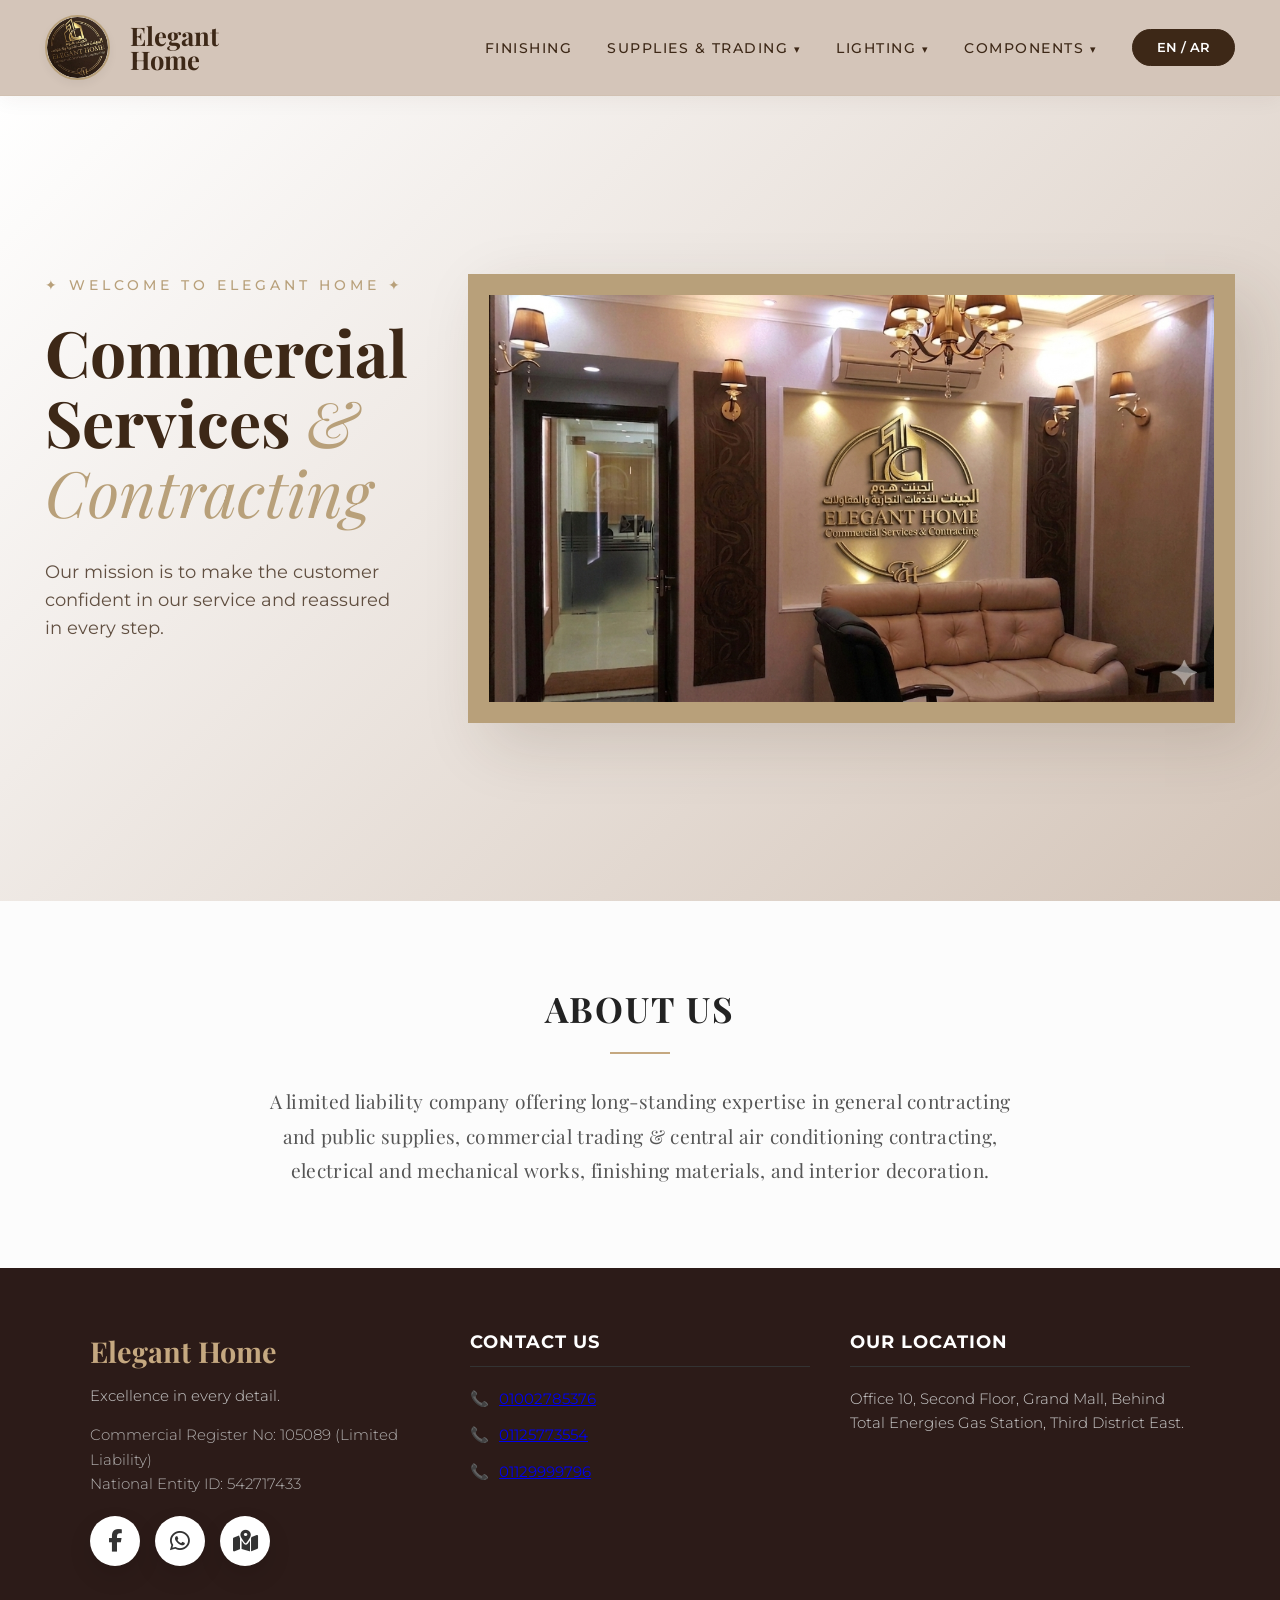
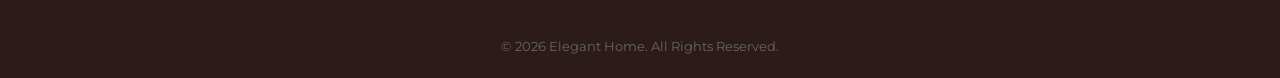
==== index.html @ 2ca96b7e "first commit" ====
<!DOCTYPE html>
<html lang="en" dir="ltr">

<head>
    <meta charset="UTF-8">
    <meta name="viewport" content="width=device-width, initial-scale=1.0">
    <title>Elegant Home | Commercial Services & Contracting</title>
    <link
        href="https://fonts.googleapis.com/css2?family=Playfair+Display:ital,wght@0,400;0,700;1,400&family=Montserrat:wght@300;400;500;600&display=swap"
        rel="stylesheet">
    <link rel="stylesheet" href="style.css">
    <link rel="stylesheet" href="https://cdnjs.cloudflare.com/ajax/libs/font-awesome/6.4.0/css/all.min.css">
</head>

<body class="lang-en">

    <header>
        <nav class="container nav-container">
            <div class="brand">
                <img src="logo.png" alt="Logo" class="nav-logo">
                <div class="brand-text">
                    <h2 id="brand-name">Elegant</h2>
                    <h2 id="brand-sub">Home</h2>
                </div>
            </div>

            <button class="menu-toggle" id="menuToggle" aria-label="Toggle navigationMenu">
                <i class="fa-solid fa-bars"></i>
            </button>

            <ul class="nav-links" id="navLinks">
                <li><a href="finishing.html" id="nav-finishing" class="nav-item">FINISHING</a></li>

                <li class="dropdown">
                    <a href="supplies&trading.html" id="nav-supplies" class="nav-item">SUPPLIES & TRADING
                        <small>▾</small></a>
                    <div class="dropdown-content">
                        <a href="supplies&trading.html#sanshe" id="sub-san">Sanshe Sharm</a>
                        <a href="supplies&trading.html#osa" id="sub-osa">Osa</a>
                        <a href="supplies&trading.html#sharm" id="sub-sha">Sharm Electrical</a>
                        <a href="supplies&trading.html#venus" id="sub-ven">Venus</a>
                    </div>
                </li>

                <li class="dropdown">
                    <a href="lighting.html" id="nav-lighting" class="nav-item">LIGHTING <small>▾</small></a>
                    <div class="dropdown-content">
                        <a href="lighting.html#LED" id="sub-led">LED Lighting</a>
                        <a href="lighting.html#Indor" id="sub-indor">Indor Lighting</a>
                        <a href="lighting.html#Outdor" id="sub-outdor">Outdor Lighting</a>
                    </div>
                </li>

                <li class="dropdown">
                    <a href="components.html" id="nav-components" class="nav-item">COMPONENTS <small>▾</small></a>
                    <div class="dropdown-content">
                        <a href="components.html#Electrical" id="sub-elec">Electrical</a>
                        <a href="components.html#Exhaust Fans" id="sub-fans">Exhaust Fans</a>
                    </div>
                </li>

                <li><button class="lang-switch" id="langBtn">EN / AR</button></li>
            </ul>
        </nav>
    </header>

    <main class="hero">
        <div class="container hero-grid">
            <div class="hero-text">
                <h4 id="welcome-text">✦ WELCOME TO ELEGANT HOME ✦</h4>
                <h1 id="main-title">Commercial Services <i>& Contracting</i></h1>
                <p id="description">
                    Our mission is to make the customer
                    confident in our service and reassured
                    in every step.
                </p>
            </div>

            <div class="hero-image-area">
                <div class="image-frame">
                    <img src="office_interior.jpg" alt="Office Interior" class="fit-image">
                </div>
            </div>
        </div>
    </main>

    <section class="about-section">
        <div class="container about-container">
            <div class="about-header">
                <h2 id="about-title" data-en="ABOUT US" data-ar="من نحن">ABOUT US</h2>
                <div class="title-divider"></div>
            </div>
            <div class="about-content">
                <p id="about-text"
                    data-en="A limited liability company offering long-standing expertise in general contracting and public supplies, commercial trading & central air conditioning contracting, electrical and mechanical works, finishing materials, and interior decoration."
                    data-ar="شركة ذات مسؤولية محدودة تقدم لكم خبراتها الطويلة في المجالات التالية: المقاولات العامة والتوريدات العمومية، تجارة ومقاولات أعمال التكيف المركزي، والأعمال الكهربائية والمكانيكية، ومواد التشطيبات، وأعمال الديكور الداخلية.">
                    A limited liability company offering long-standing expertise in general contracting and public
                    supplies, commercial trading & central air conditioning contracting, electrical and mechanical
                    works, finishing materials, and interior decoration.
                </p>
            </div>
        </div>
    </section>

    <footer>
        <div class="container footer-container">

            <div class="footer-col footer-brand-info">
                <h3>Elegant Home</h3>
                <p id="footer-tagline" data-en="Excellence in every detail." data-ar="التميز في كل تفصيل.">Excellence in
                    every detail.</p>

                <div class="commercial-info"
                    style="margin-top: 15px; font-size: 0.9rem; line-height: 1.6; color: var(--off-white, #F9F7F2); opacity: 0.85;">
                    <p id="footer-commercial-reg" data-en="Commercial Register No: 105089 (Limited Liability)"
                        data-ar="مستخرج سجل تجاري رقم : ١٠٥٠٨٩ (ذات مسئولية محدودة)">
                        Commercial Register No: 105089 (Limited Liability)
                    </p>
                    <p id="footer-national-id" data-en="National Entity ID: 542717433"
                        data-ar="الرقم القومي للمنشآة:  ٥٤٢٧١٧٤٣٣">
                        National Entity ID: 542717433
                    </p>
                </div>

                <ul class="video-social-menu">
                    <li class="video-social-item" style="--clr:#1877F2;">
                        <a href="https://www.facebook.com/share/17Yy87tutK/" target="_blank">
                            <i class="fa-brands fa-facebook-f video-icon"></i>
                            <span class="video-title" data-en="Facebook" data-ar="فيسبوك">Facebook</span>
                        </a>
                    </li>
                    <li class="video-social-item" style="--clr:#25D366;">
                        <a href="https://wa.me/201143925505" target="_blank">
                            <i class="fa-brands fa-whatsapp video-icon"></i>
                            <span class="video-title" data-en="WhatsApp" data-ar="واتساب">WhatsApp</span>
                        </a>
                    </li>
                    <li class="video-social-item" style="--clr:#4285F4;">
                        <a href="https://maps.app.goo.gl/imaVHF8WGBqpA6VdA?g_st=iw" target="_blank">
                            <i class="fa-solid fa-map-location-dot video-icon"></i>
                            <span class="video-title" data-en="Google Maps" data-ar="خرائط جوجل">Google Maps</span>
                        </a>
                    </li>
                </ul>
            </div>

            <div class="footer-col">
                <h4 id="footer-contact-title" data-en="Contact Us" data-ar="اتصل بنا">Contact Us</h4>
                <ul class="contact-list">
                    <li>
                        <span class="icon">📞</span>
                        <a href="tel:01002785376" class="phone-link"><span class="phone-num">01002785376</span></a>
                    </li>
                    <li>
                        <span class="icon">📞</span>
                        <a href="tel:01125773554" class="phone-link"><span class="phone-num">01125773554</span></a>
                    </li>
                    <li>
                        <span class="icon">📞</span>
                        <a href="tel:01129999796" class="phone-link"><span class="phone-num">01129999796</span></a>
                    </li>
                </ul>
            </div>

            <div class="footer-col">
                <h4 id="footer-location-title" data-en="Our Location" data-ar="موقعنا">Our Location</h4>
                <p id="footer-address"
                    data-en="Office 10, Second Floor, Grand Mall, Behind Total Energies Gas Station, Third District East."
                    data-ar="العنوان: مكتب ١٠ الدور الثاني، جراند مول خلف بنزينه توتال الحي الثالث شرق.">
                    Office 10, Second Floor, Grand Mall, Behind Total Energies Gas Station, Third District East.
                </p>
            </div>

        </div>

        <div class="footer-bottom">
            <p>© 2026 Elegant Home. All Rights Reserved.</p>
        </div>
    </footer>
    <button id="scrollToTopBtn" aria-label="Scroll to top" title="Go to top">✦</button>

    <style>
        /* Ensures the brand setup remains pinned horizontally to the left regardless of RTL context states */
        body.rtl .nav-container {
            flex-direction: row !important;
        }

        body.rtl .brand {
            flex-direction: row !important;
            margin-right: auto;
        }

        body.rtl .nav-links {
            flex-direction: row-reverse !important;
        }

        /* Matches footer background to the luxury portfolio theme palette variables */
        footer {
            background-color: var(--dark-brown, #2C1B18) !important;
            color: var(--off-white, #F9F7F2);
        }

        /* Ensures perfect symmetrical centering inside About section across English and Arabic layout modes */
        .about-container,
        .about-header,
        .about-content {
            text-align: center !important;
        }

        /* Displays premium layout typography for clear clarity in description text */
        #about-text {
            font-family: 'Playfair Display', serif !important;
            font-size: 1.2rem;
            line-height: 1.8;
            letter-spacing: 0.3px;
            max-width: 850px;
            margin: 0 auto;
        }

        /* Formats layout direction formatting when Arabic switch context goes active */
        body.rtl #about-text {
            font-size: 1.35rem;
            line-height: 1.9;
        }

        /* Scroll to Top Button Styling */
        #scrollToTopBtn {
            position: fixed;
            bottom: 30px;
            right: 30px;
            z-index: 999;
            width: 50px;
            height: 50px;
            background-color: var(--dark-brown, #2C1B18);
            color: var(--gold, #C5A059);
            border: 2px solid var(--gold, #C5A059);
            border-radius: 50%;
            font-size: 1.5rem;
            cursor: pointer;
            display: flex;
            align-items: center;
            justify-content: center;
            box-shadow: 0 4px 15px rgba(0, 0, 0, 0.4);

            /* Animation States */
            opacity: 0;
            visibility: hidden;
            transform: translateY(20px);
            transition: opacity 0.4s ease, transform 0.4s ease, visibility 0.4s ease, background-color 0.3s ease, color 0.3s ease;
        }

        /* Show State triggered by JavaScript */
        #scrollToTopBtn.show {
            opacity: 1;
            visibility: visible;
            transform: translateY(0);
        }

        /* Elegant Hover Transition effect */
        #scrollToTopBtn:hover {
            background-color: var(--gold, #C5A059);
            color: var(--dark-brown, #2C1B18);
            box-shadow: 0 6px 20px rgba(197, 160, 89, 0.4);
        }

        /* Dynamic Adjustments for RTL/Arabic layout structure */
        body.rtl #scrollToTopBtn {
            right: auto;
            left: 30px;
        }

        /* Responsive Breakpoints: Tablet (iPad) & Mobile Devices */
        @media (max-width: 768px) {
            #scrollToTopBtn {
                bottom: 20px;
                right: 20px;
                width: 44px;
                height: 44px;
                font-size: 1.25rem;
            }

            body.rtl #scrollToTopBtn {
                right: auto;
                left: 20px;
            }
        }

        /* -------------------------------------------------------------
           تنسيقات تأثير أيقونات التواصل الاجتماعي الحركي (Hover / Active Effect)
           ------------------------------------------------------------- */
        .video-social-menu {
            display: flex;
            gap: 15px;
            padding: 0;
            margin: 20px 0 0 0;
            list-style: none;
            align-items: center;
        }

        .video-social-item {
            position: relative;
            list-style: none;
            width: 50px;
            height: 50px;
            background: #ffffff;
            border-radius: 60px;
            cursor: pointer;
            box-shadow: 0 10px 25px rgba(0, 0, 0, 0.1);
            transition: width 0.4s ease, background-color 0.4s ease;
            overflow: hidden;
            -webkit-tap-highlight-color: transparent;
        }

        /* Hover animation rule for desktops and Active rule for touch mobile pointers */
        .video-social-item:hover,
        .video-social-item.expanded {
            width: 160px;
            background-color: var(--clr);
        }

        .video-social-item a {
            display: flex;
            align-items: center;
            justify-content: flex-start;
            width: 100%;
            height: 100%;
            text-decoration: none;
            color: #333;
        }

        .video-social-item .video-icon {
            position: relative;
            display: flex;
            align-items: center;
            justify-content: center;
            min-width: 50px;
            height: 50px;
            font-size: 1.4rem;
            transition: color 0.4s ease, transform 0.4s ease;
        }

        .video-social-item:hover .video-icon,
        .video-social-item.expanded .video-icon {
            color: #fff;
            transform: rotate(360deg);
        }

        .video-social-item .video-title {
            position: relative;
            padding-left: 5px;
            font-family: 'Montserrat', sans-serif;
            font-weight: 500;
            font-size: 0.95rem;
            letter-spacing: 0.05em;
            transition: color 0.4s ease, opacity 0.4s ease, visibility 0.4s ease;
            opacity: 0;
            visibility: hidden;
            white-space: nowrap;
        }

        /* Adjust alignment metrics context when document direction switches to RTL */
        body.rtl .video-social-item .video-title {
            font-family: Arial, sans-serif;
            padding-left: 0;
            padding-right: 5px;
        }

        .video-social-item:hover .video-title,
        .video-social-item.expanded .video-title {
            color: #fff;
            opacity: 1;
            visibility: visible;
        }

        /* --- MOBILE LOGIC FOR NAVIGATION --- */
        .menu-toggle {
            display: none;
            background: none;
            border: none;
            color: var(--luxury-brown, #3D2817);
            font-size: 1.6rem;
            cursor: pointer;
        }

        @media (max-width: 991px) {
            .menu-toggle {
                display: block;
            }

            .nav-links {
                display: none;
                flex-direction: column;
                position: absolute;
                top: 100%;
                left: 0;
                width: 100%;
                background: #D4C5B9;
                padding: 20px;
                gap: 20px;
                box-shadow: 0 10px 20px rgba(0, 0, 0, 0.1);
                border-top: 1px solid rgba(184, 160, 122, 0.2);
            }

            .nav-links.active {
                display: flex;
            }

            .dropdown-content {
                position: relative;
                top: 0;
                box-shadow: none;
                background: rgba(255, 255, 255, 0.4);
                width: 100%;
                margin-top: 10px;
            }

            .dropdown:hover .dropdown-content {
                display: block;
            }

            /* Keep structural layouts optimized when dropdown responsive menus match mobile displays in RTL rules */
            body.rtl .nav-links {
                flex-direction: column !important;
            }
        }
    </style>

    <script>
        document.addEventListener("DOMContentLoaded", function () {
            const scrollBtn = document.getElementById("scrollToTopBtn");
            const menuToggle = document.getElementById("menuToggle");
            const navLinks = document.getElementById("navLinks");
            const socialItems = document.querySelectorAll(".video-social-item");

            // Mobile menu toggle click handling
            menuToggle.addEventListener("click", function () {
                navLinks.classList.toggle("active");
            });

            // Monitor window scroll coordinates to reveal or conceal button
            window.addEventListener("scroll", function () {
                if (window.pageYOffset > 300) {
                    scrollBtn.classList.add("show");
                } else {
                    scrollBtn.classList.remove("show");
                }
            });

            // Smooth linear animation scroll interaction
            scrollBtn.addEventListener("click", function () {
                window.scrollTo({
                    top: 0,
                    behavior: "smooth"
                });
            });

            // Touch interaction logic for mobile devices to cleanly trigger button expansions
            socialItems.forEach(item => {
                item.addEventListener("touchstart", function (e) {
                    // Check if it's already expanded
                    if (!this.classList.contains("expanded")) {
                        e.preventDefault(); // Stop immediate link redirect
                        // Collapse any other open items
                        socialItems.forEach(i => i.classList.remove("expanded"));
                        // Expand current item
                        this.classList.add("expanded");
                    }
                }, { passive: false });
            });

            // Collapse social handles instantly when user taps anywhere else on the interface
            document.addEventListener("touchstart", function (e) {
                if (!e.target.closest(".video-social-item")) {
                    socialItems.forEach(item => item.classList.remove("expanded"));
                }
            }, { passive: true });
        });
    </script>

    <script src="script.js"></script>
</body>

</html>
---- style.css ----
/* --- LUXURY DESIGN SYSTEM --- */
:root {
    /* Main Palette */
    --luxury-beige: #D4C5B9;
    --luxury-gold: #B8A07A;
    --luxury-brown: #3D2817;
    --soft-cream: #F5F2ED;
    --white: #FFFFFF;

    /* Functional Colors */
    --dark-espresso: #5c4b41;
    --bg-warm: #f5f2ed;

    /* Typography */
    --font-serif: 'Playfair Display', serif;
    --font-sans: 'Montserrat', sans-serif;

    /* Animations */
    --transition-smooth: all 0.4s cubic-bezier(0.25, 0.46, 0.45, 0.94);
}

/* --- RESET & BASE --- */
* {
    margin: 0;
    padding: 0;
    box-sizing: border-box;
}

body {
    background-color: var(--soft-cream);
    color: var(--luxury-brown);
    font-family: var(--font-sans);
    line-height: 1.6;
    overflow-x: hidden;
}

.container {
    max-width: 1250px;
    margin: 0 auto;
    padding: 0 30px;
}

/* --- LUXURY HEADER & NAVBAR --- */
header {
    background: #D4C5B9;
    padding: 15px 0;
    box-shadow: 0 4px 20px rgba(61, 40, 23, 0.05);
    position: sticky;
    top: 0;
    z-index: 1000;
    border-bottom: 1px solid rgba(184, 160, 122, 0.1);
}

.nav-container {
    display: flex;
    justify-content: space-between;
    align-items: center;
}

/* Brand & Logo Section */
.brand {
    display: flex;
    align-items: center;
    gap: 20px;
    text-decoration: none;
}

/* --- Circular Frame with No Space --- */
.nav-logo {
    width: 65px;
    height: 65px;
    border-radius: 50%;
    /* Makes the frame circular */
    border: 2.5px solid #B8A07A;
    /* The luxury gold border */
    padding: 0;
    /* REMOVED space between image and border */
    background-color: white;
    /* Background behind the image */
    object-fit: cover;
    /* Ensures the image fills the entire circle */
    display: block;
    box-shadow: 0 4px 10px rgba(0, 0, 0, 0.05);
    transition: transform 0.3s ease;
}

.nav-logo:hover {
    transform: scale(1.05);
}

.brand-text h2 {
    font-family: var(--font-serif);
    color: var(--luxury-brown);
    font-size: 1.6rem;
    line-height: 0.9;
}

.brand-text h2 i {
    font-weight: 400;
    color: var(--luxury-gold);
}

/* Navigation Links */
.nav-links {
    display: flex;
    list-style: none;
    gap: 35px;
    align-items: center;
}

.nav-item {
    text-decoration: none;
    color: var(--luxury-brown);
    font-size: 0.85rem;
    font-weight: 500;
    letter-spacing: 1.5px;
    position: relative;
    transition: var(--transition-smooth);
    padding: 5px 0;
}

/* Smooth Underline Animation */
.nav-item::after {
    content: '';
    position: absolute;
    width: 0;
    height: 1.5px;
    bottom: 0;
    left: 0;
    background-color: var(--luxury-gold);
    transition: var(--transition-smooth);
}

.nav-item:hover::after,
.nav-item.active::after {
    width: 100%;
}

.nav-item:hover {
    color: var(--luxury-gold);
}

/* --- DROPDOWN MENU --- */
.dropdown {
    position: relative;
}

.dropdown-content {
    display: none;
    position: absolute;
    top: 100%;
    left: 0;
    background-color: var(--white);
    min-width: 200px;
    box-shadow: 0 10px 30px rgba(0, 0, 0, 0.1);
    border-top: 2px solid var(--luxury-gold);
    padding: 10px 0;
}

.dropdown:hover .dropdown-content {
    display: block;
    animation: fadeIn 0.3s ease;
}

.dropdown-content a {
    color: var(--luxury-brown);
    padding: 12px 20px;
    text-decoration: none;
    display: block;
    font-size: 0.8rem;
    transition: var(--transition-smooth);
}

.dropdown-content a:hover {
    background-color: var(--soft-cream);
    color: var(--luxury-gold);
    padding-left: 25px;
}

/* --- HERO SECTION --- */
.hero {
    background: linear-gradient(135deg, #ffffff 0%, var(--luxury-beige) 100%);
    min-height: calc(100vh - 95px);
    display: flex;
    align-items: center;
    padding: 60px 0;
}

.hero-grid {
    display: grid;
    grid-template-columns: 1fr 3.5fr;
    gap: 60px;
    align-items: stretch;
}

.hero-text h4 {
    color: var(--luxury-gold);
    letter-spacing: 4px;
    margin-bottom: 20px;
    font-weight: 500;
    font-size: 0.9rem;
    white-space: nowrap;
}

.hero-text h1 {
    font-family: var(--font-serif);
    font-size: 4rem;
    line-height: 1.1;
    margin-bottom: 30px;
    color: var(--luxury-brown);
}

.hero-text h1 i {
    font-weight: 400;
    color: var(--luxury-gold);
}

.hero-text p {
    font-size: 1.1rem;
    color: var(--luxury-brown);
    max-width: 500px;
    margin-bottom: 40px;
    opacity: 0.8;
}

/* --- LUXURY IMAGE FRAME --- */
.hero-image-area {
    display: flex;
    justify-content: flex-end;
}

.image-frame {
    background: var(--luxury-gold);
    padding: 20px;
    box-shadow: 20px 20px 60px rgba(61, 40, 23, 0.15);
    border: 1px solid rgba(184, 160, 122, 0.2);
    transition: var(--transition-smooth);
    max-width: 100%;
    height: 100%;
    box-sizing: border-box;
}



.fit-image {
    width: 100%;
    height: 100%;
    display: block;
    object-fit: cover;
}

/* --- LANGUAGE SWITCH BUTTON --- */
.lang-switch {
    background: var(--luxury-brown);
    color: var(--white);
    border: 1px solid var(--luxury-brown);
    padding: 10px 24px;
    font-family: var(--font-sans);
    font-weight: 600;
    font-size: 0.8rem;
    border-radius: 50px;
    cursor: pointer;
    transition: var(--transition-smooth);
}

.lang-switch:hover {
    background: transparent;
    color: var(--luxury-brown);
}

/* --- About Section Styles --- */
.about-section {
    padding: 80px 0;
    background-color: #fcfcfc;
    /* Elegant light-tint canvas */
    text-align: center;
}

.about-container {
    max-width: 800px;
    margin: 0 auto;
    padding: 0 20px;
}

.about-header h2 {
    font-family: 'Playfair Display', serif;
    font-size: 2.2rem;
    letter-spacing: 2px;
    color: #222;
    margin-bottom: 15px;
}

.title-divider {
    width: 60px;
    height: 2px;
    background-color: #c5a880;
    /* Chic gold/bronze accent color */
    margin: 0 auto 30px auto;
}

.about-content p {
    font-family: 'Montserrat', sans-serif;
    font-size: 1.1rem;
    line-height: 1.8;
    color: #555;
    font-weight: 300;
}

/* --- Footer Styles --- */
footer {
    background-color: #111;
    /* Dark elegant theme */
    color: #fff;
    padding: 60px 0 20px 0;
    font-family: 'Montserrat', sans-serif;
}

.footer-container {
    display: flex;
    flex-wrap: wrap;
    justify-content: space-between;
    gap: 40px;
    max-width: 1140px;
    margin: 0 auto;
    padding: 0 20px;
}

.footer-col {
    flex: 1;
    min-width: 250px;
}

.footer-col h3 {
    font-family: 'Playfair Display', serif;
    font-size: 1.8rem;
    margin-bottom: 10px;
    color: #c5a880;
}

.footer-col h4 {
    font-size: 1.1rem;
    text-transform: uppercase;
    letter-spacing: 1px;
    margin-bottom: 20px;
    border-bottom: 1px solid #333;
    padding-bottom: 10px;
    color: #fff;
}

.footer-col p {
    font-size: 0.95rem;
    line-height: 1.6;
    color: #ccc;
    font-weight: 300;
}

.contact-list {
    list-style: none;
    padding: 0;
    margin: 0;
}

.contact-list li {
    margin-bottom: 12px;
    font-size: 0.95rem;
    color: #ccc;
    display: flex;
    align-items: center;
}

.contact-list .icon {
    margin-right: 10px;
    color: #c5a880;
}

.whatsapp-link {
    color: #25D366;
    /* Elegant WhatsApp brand green */
    text-decoration: none;
    font-weight: 500;
}

.whatsapp-link:hover {
    text-decoration: underline;
}

.social-links a {
    display: inline-block;
    margin-top: 15px;
    color: #fff;
    background: #222;
    padding: 8px 16px;
    border-radius: 4px;
    text-decoration: none;
    font-size: 0.9rem;
    transition: background 0.3s;
    border: 1px solid #333;
}

.social-links a:hover {
    background: #c5a880;
    color: #111;
}

.map-link-btn {
    display: inline-block;
    margin-top: 15px;
    color: #c5a880;
    text-decoration: none;
    font-size: 0.9rem;
    border: 1px solid #c5a880;
    padding: 8px 16px;
    transition: all 0.3s ease;
}

.map-link-btn:hover {
    background-color: #c5a880;
    color: #111;
}

.footer-bottom {
    text-align: center;
    margin-top: 50px;
    padding-top: 20px;
    border-top: 1px solid #222;
    font-size: 0.8rem;
    color: #666;
}

/* --- Support for Arabic Text Direction Changes --- */
.lang-ar .about-section,
.lang-ar footer {
    text-align: right;
}

.lang-ar .title-divider {
    margin: 0 auto 30px auto;
    /* Keeps divider centered even in Arabic */
}

.lang-ar .contact-list .icon {
    margin-right: 0;
    margin-left: 10px;
}

.lang-ar .footer-container {
    flex-direction: row-reverse;
}

/* --- KEYFRAME ANIMATIONS --- */
@keyframes fadeIn {
    from {
        opacity: 0;
        transform: translateY(10px);
    }

    to {
        opacity: 1;
        transform: translateY(0);
    }
}

.fade-in-up {
    animation: fadeInUp 1s ease forwards;
    opacity: 0;
}

@keyframes fadeInUp {
    from {
        opacity: 0;
        transform: translateY(30px);
    }

    to {
        opacity: 1;
        transform: translateY(0);
    }
}

/* --- RTL SUPPORT --- */


[dir="rtl"] .hero-grid {
    direction: rtl !important;
    text-align: center !important;
}

[dir="rtl"] #welcome-text {
    font-size: 1.5rem;
    font-weight: 700;
    margin-bottom: 30px;
    letter-spacing: 0;
}

/* ==========================================================================
   NEW RESPONSIVE MEDIA QUERIES FOR MOBILE PHONE RETENTION (BELOW 991px)
   ================================================================base_url_config ========== */
@media (max-width: 991px) {
    .container {
        padding: 0 20px;
    }

    /* Hero adjustments */
    .hero {
        padding: 40px 0;
        min-height: auto;
    }

    .hero-grid {
        grid-template-columns: 1fr;
        /* Drop side-by-side display */
        gap: 40px;
        text-align: center;
    }

    .hero-text h1 {
        font-size: 2.6rem;
        /* Scale down oversized text safely */
    }

    .hero-text h4 {
        white-space: normal;
    }

    .hero-text p {
        margin: 0 auto 30px auto;
    }

    .hero-image-area {
        justify-content: center;
    }

    .image-frame {
        max-width: 100%;
        height: auto;
    }

    /* Footer adjustments */
    .footer-container {
        flex-direction: column;
        gap: 30px;
        text-align: center;
    }

    .contact-list li {
        justify-content: center;
    }

    .video-social-menu {
        justify-content: center;
    }

    /* Alignment adjustments for alternative languages on mobile */
    .lang-ar .contact-list li {
        justify-content: center;
    }

    [dir="rtl"] .hero-grid {
        direction: ltr;
        /* Keeps stacking order natural on mobile grids */
    }
}

@media (max-width: 480px) {
    .hero-text h1 {
        font-size: 2.1rem;
    }

    .brand-text h2 {
        font-size: 1.3rem;
    }
    
    .hero-text h4 {
     white-space: nowrap;
    /* Forces the element to render strictly in one line */
    font-size: 0.8rem;

    }

    .nav-logo {
        width: 50px;
        height: 50px;
    }
}
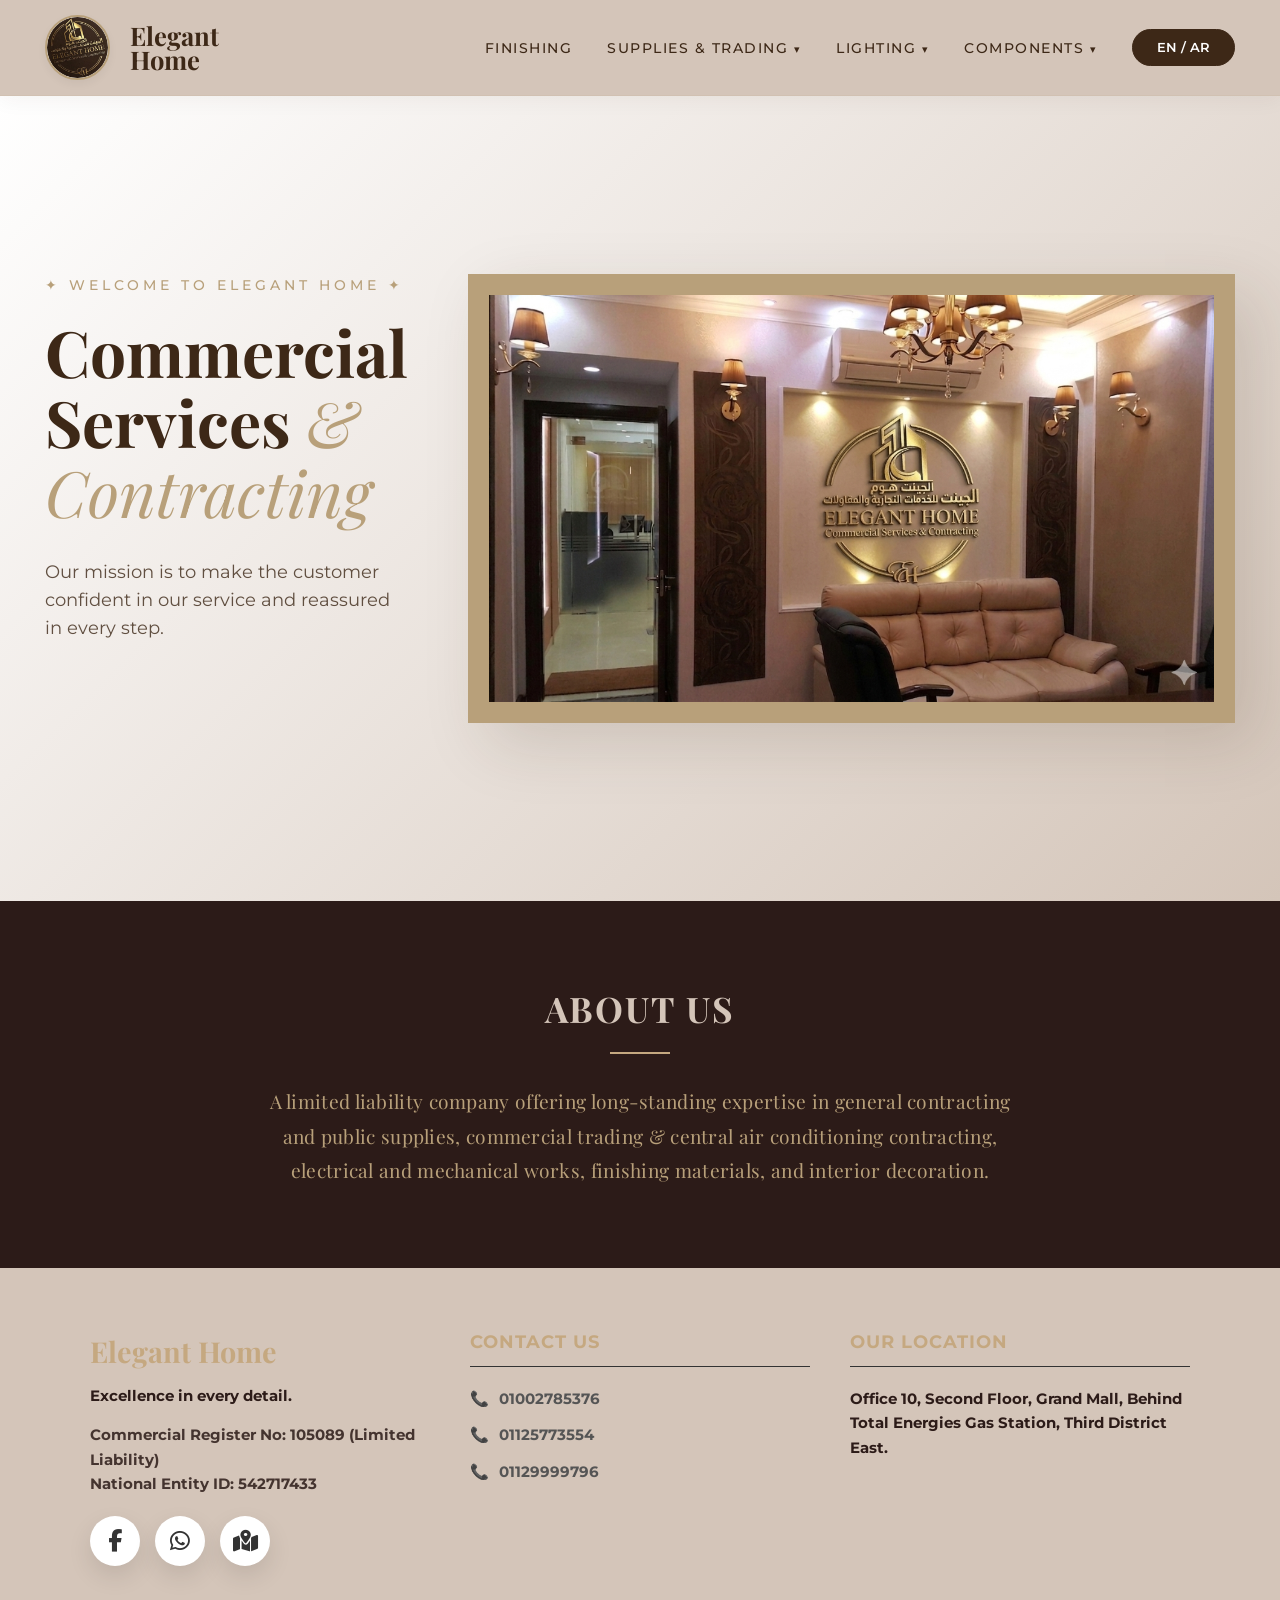
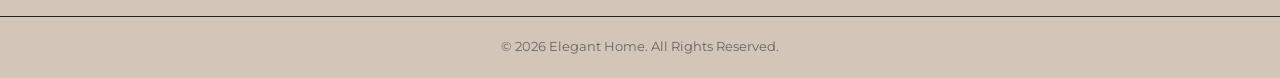
==== commit 97cfb572: "color change" ====
--- a/index.html
+++ b/index.html
@@ -196,7 +196,7 @@
 
         /* Matches footer background to the luxury portfolio theme palette variables */
         footer {
-            background-color: var(--dark-brown, #2C1B18) !important;
+            background-color: #D4C5B9 !important;
             color: var(--off-white, #F9F7F2);
         }
 
@@ -215,6 +215,7 @@
             letter-spacing: 0.3px;
             max-width: 850px;
             margin: 0 auto;
+            color: #B8A07A;
         }
 
         /* Formats layout direction formatting when Arabic switch context goes active */
--- a/style.css
+++ b/style.css
@@ -271,7 +271,7 @@
 /* --- About Section Styles --- */
 .about-section {
     padding: 80px 0;
-    background-color: #fcfcfc;
+    background-color: var(--dark-brown, #2C1B18);
     /* Elegant light-tint canvas */
     text-align: center;
 }
@@ -286,7 +286,7 @@
     font-family: 'Playfair Display', serif;
     font-size: 2.2rem;
     letter-spacing: 2px;
-    color: #222;
+    color: #D4C5B9;
     margin-bottom: 15px;
 }
 
@@ -308,9 +308,6 @@
 
 /* --- Footer Styles --- */
 footer {
-    background-color: #111;
-    /* Dark elegant theme */
-    color: #fff;
     padding: 60px 0 20px 0;
     font-family: 'Montserrat', sans-serif;
 }
@@ -337,6 +334,7 @@
     color: #c5a880;
 }
 
+/* color: #D4C5B9; */
 .footer-col h4 {
     font-size: 1.1rem;
     text-transform: uppercase;
@@ -344,14 +342,14 @@
     margin-bottom: 20px;
     border-bottom: 1px solid #333;
     padding-bottom: 10px;
-    color: #fff;
+    color:#c5a880;
 }
 
 .footer-col p {
     font-size: 0.95rem;
     line-height: 1.6;
-    color: #ccc;
-    font-weight: 300;
+    color: var(--dark-brown, #2C1B18);
+    font-weight: bold;
 }
 
 .contact-list {
@@ -368,6 +366,14 @@
     align-items: center;
 }
 
+.phone-num{
+    color: #555;
+    font-weight: bold;
+}
+
+.phone-link{
+    text-decoration: none;
+}
 .contact-list .icon {
     margin-right: 10px;
     color: #c5a880;
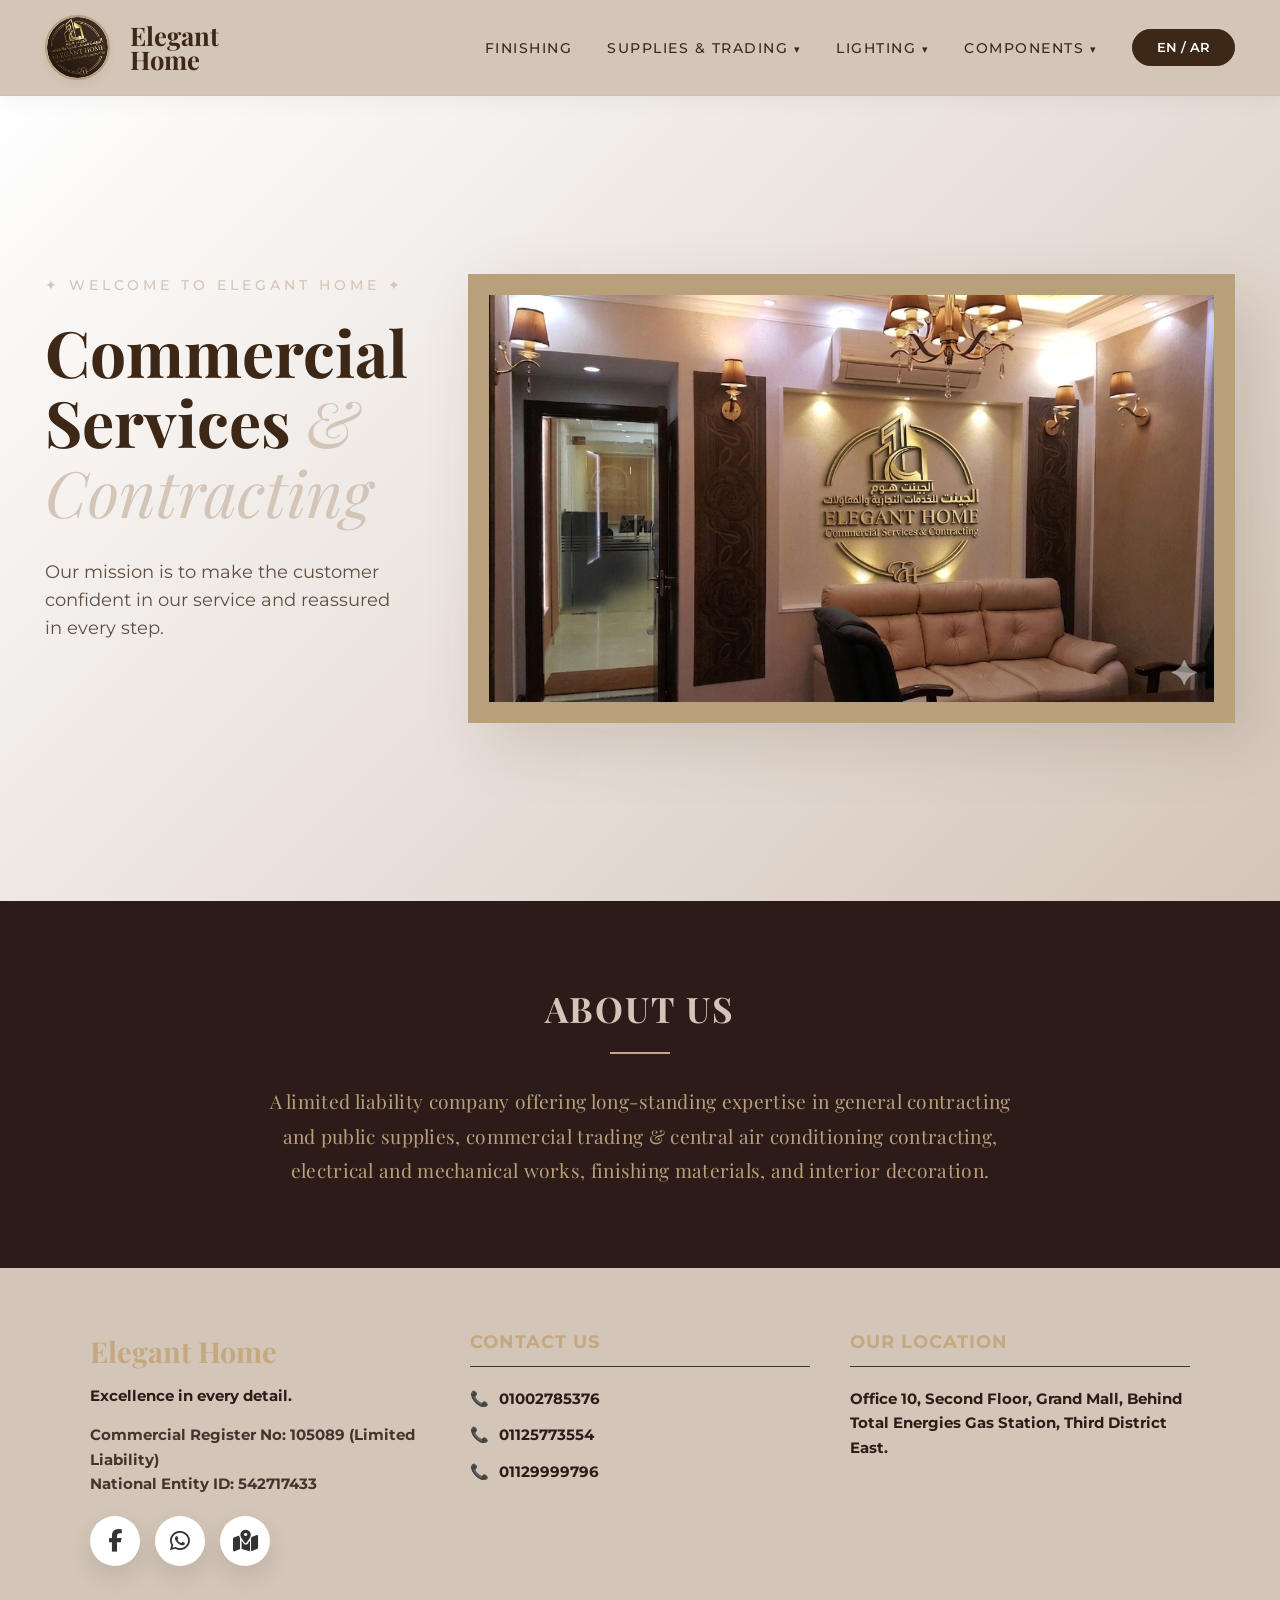
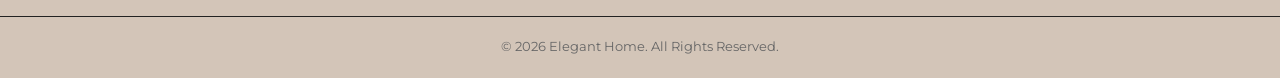
==== commit b95ac2a6: "color update" ====
--- a/index.html
+++ b/index.html
@@ -196,7 +196,7 @@
 
         /* Matches footer background to the luxury portfolio theme palette variables */
         footer {
-            background-color: #D4C5B9 !important;
+            background-color: #d3c5b8 !important;
             color: var(--off-white, #F9F7F2);
         }
 
@@ -384,6 +384,7 @@
         }
 
         @media (max-width: 991px) {
+             
             .menu-toggle {
                 display: block;
             }
@@ -395,7 +396,7 @@
                 top: 100%;
                 left: 0;
                 width: 100%;
-                background: #D4C5B9;
+                background: var(--luxury-beige);
                 padding: 20px;
                 gap: 20px;
                 box-shadow: 0 10px 20px rgba(0, 0, 0, 0.1);
@@ -432,7 +433,7 @@
             const menuToggle = document.getElementById("menuToggle");
             const navLinks = document.getElementById("navLinks");
             const socialItems = document.querySelectorAll(".video-social-item");
-
+            
             // Mobile menu toggle click handling
             menuToggle.addEventListener("click", function () {
                 navLinks.classList.toggle("active");
@@ -475,7 +476,9 @@
                     socialItems.forEach(item => item.classList.remove("expanded"));
                 }
             }, { passive: true });
+            
         });
+        
     </script>
 
     <script src="script.js"></script>
--- a/style.css
+++ b/style.css
@@ -6,6 +6,7 @@
     --luxury-brown: #3D2817;
     --soft-cream: #F5F2ED;
     --white: #FFFFFF;
+    --node:#d3c5b8;
 
     /* Functional Colors */
     --dark-espresso: #5c4b41;
@@ -41,8 +42,8 @@
 }
 
 /* --- LUXURY HEADER & NAVBAR --- */
-header {
-    background: #D4C5B9;
+header { 
+    background: #d3c5b8; 
     padding: 15px 0;
     box-shadow: 0 4px 20px rgba(61, 40, 23, 0.05);
     position: sticky;
@@ -194,7 +195,7 @@
 }
 
 .hero-text h4 {
-    color: var(--luxury-gold);
+    color: var(--node);
     letter-spacing: 4px;
     margin-bottom: 20px;
     font-weight: 500;
@@ -212,7 +213,7 @@
 
 .hero-text h1 i {
     font-weight: 400;
-    color: var(--luxury-gold);
+    color: var(--node);
 }
 
 .hero-text p {
@@ -286,7 +287,7 @@
     font-family: 'Playfair Display', serif;
     font-size: 2.2rem;
     letter-spacing: 2px;
-    color: #D4C5B9;
+    color: #d3c5b8;
     margin-bottom: 15px;
 }
 
@@ -302,7 +303,7 @@
     font-family: 'Montserrat', sans-serif;
     font-size: 1.1rem;
     line-height: 1.8;
-    color: #555;
+    color: #B8A07A;
     font-weight: 300;
 }
 
@@ -361,13 +362,12 @@
 .contact-list li {
     margin-bottom: 12px;
     font-size: 0.95rem;
-    color: #ccc;
     display: flex;
     align-items: center;
 }
 
 .phone-num{
-    color: #555;
+    color: #2C1B18;
     font-weight: bold;
 }
 
@@ -376,7 +376,6 @@
 }
 .contact-list .icon {
     margin-right: 10px;
-    color: #c5a880;
 }
 
 .whatsapp-link {
@@ -502,6 +501,7 @@
    NEW RESPONSIVE MEDIA QUERIES FOR MOBILE PHONE RETENTION (BELOW 991px)
    ================================================================base_url_config ========== */
 @media (max-width: 991px) {
+   
     .container {
         padding: 0 20px;
     }
@@ -575,12 +575,11 @@
     .brand-text h2 {
         font-size: 1.3rem;
     }
-    
+
     .hero-text h4 {
-     white-space: nowrap;
-    /* Forces the element to render strictly in one line */
-    font-size: 0.8rem;
-
+        white-space: nowrap;
+        /* Forces the element to render strictly in one line */
+        font-size: 0.8rem;
     }
 
     .nav-logo {
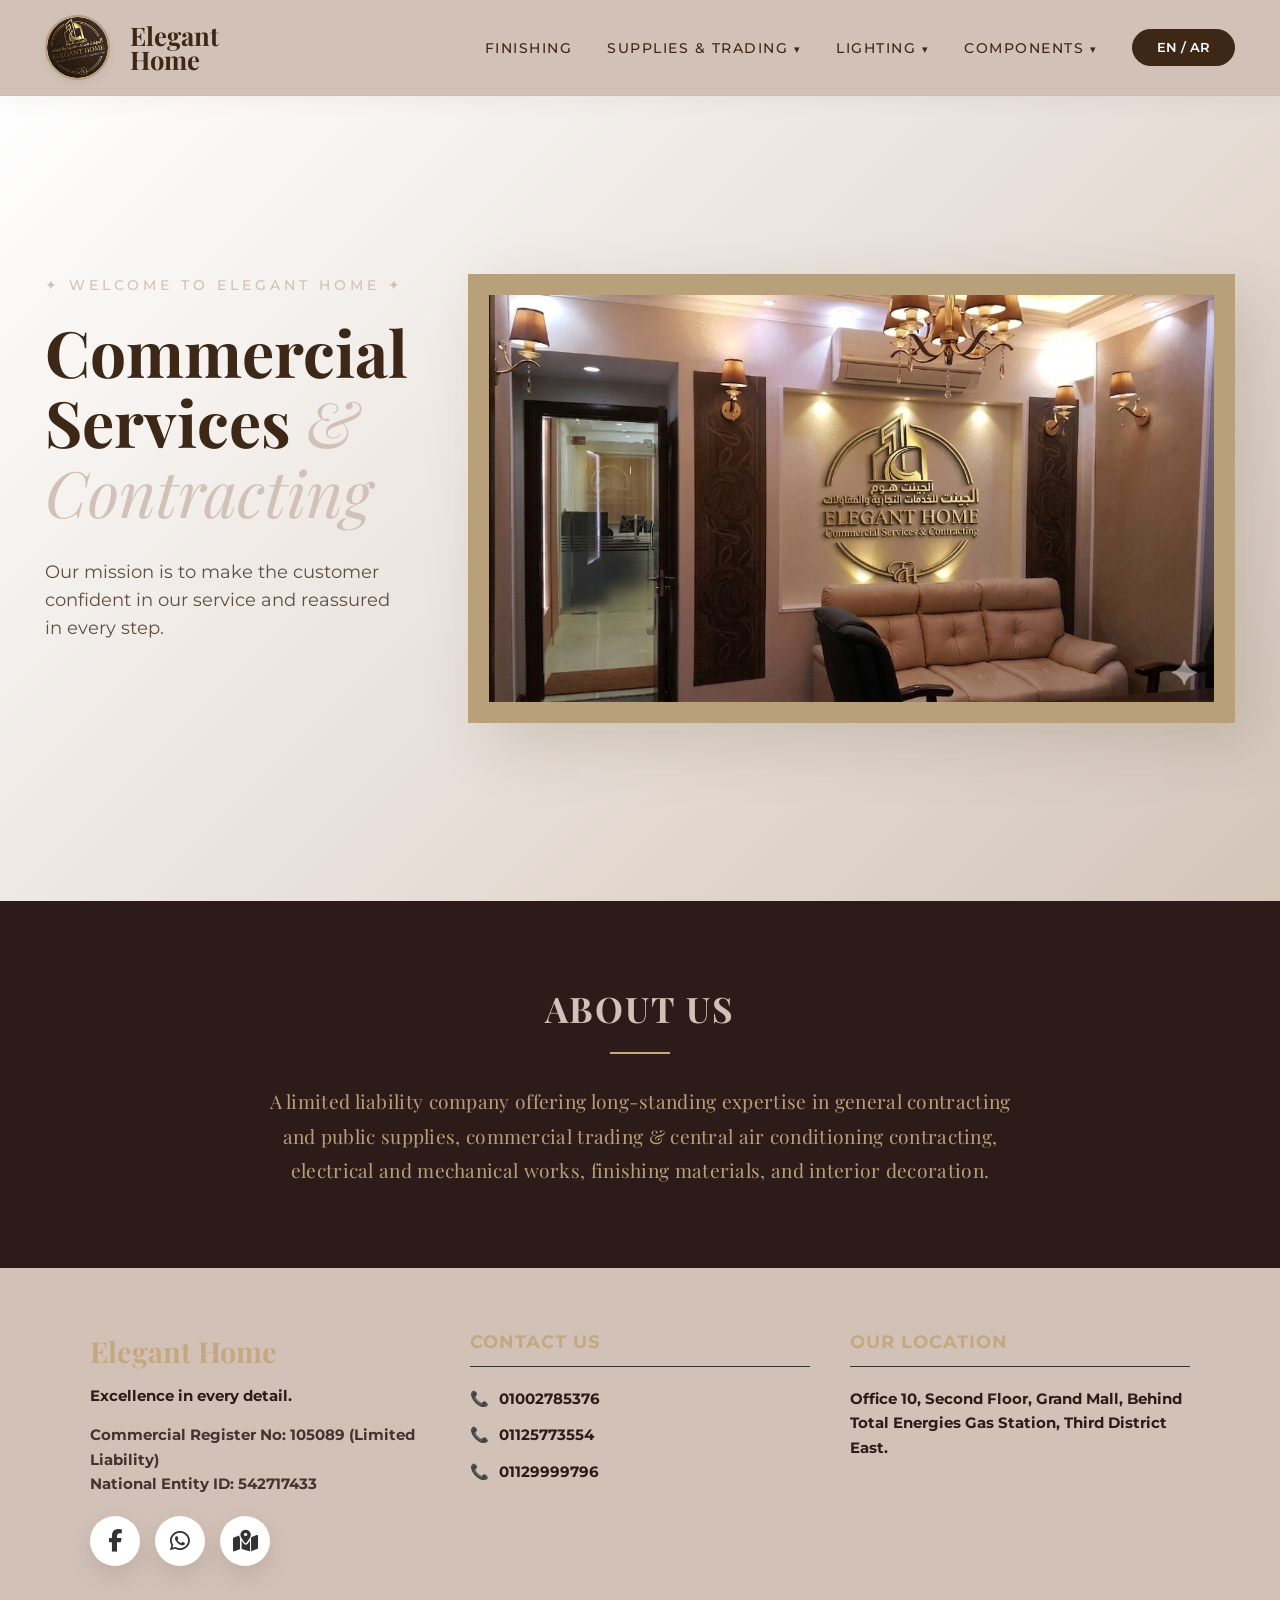
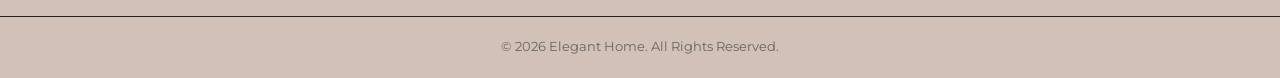
==== commit 65214a07: "update" ====
--- a/index.html
+++ b/index.html
@@ -196,7 +196,7 @@
 
         /* Matches footer background to the luxury portfolio theme palette variables */
         footer {
-            background-color: #d3c5b8 !important;
+            background-color: #D2C1B6 !important;
             color: var(--off-white, #F9F7F2);
         }
 
--- a/style.css
+++ b/style.css
@@ -6,7 +6,7 @@
     --luxury-brown: #3D2817;
     --soft-cream: #F5F2ED;
     --white: #FFFFFF;
-    --node:#d3c5b8;
+    --node:#D2C1B6;
 
     /* Functional Colors */
     --dark-espresso: #5c4b41;
@@ -43,7 +43,7 @@
 
 /* --- LUXURY HEADER & NAVBAR --- */
 header { 
-    background: #d3c5b8; 
+    background: #D2C1B6; 
     padding: 15px 0;
     box-shadow: 0 4px 20px rgba(61, 40, 23, 0.05);
     position: sticky;
@@ -195,7 +195,7 @@
 }
 
 .hero-text h4 {
-    color: var(--node);
+    color: #D2C1B6;
     letter-spacing: 4px;
     margin-bottom: 20px;
     font-weight: 500;
@@ -213,7 +213,7 @@
 
 .hero-text h1 i {
     font-weight: 400;
-    color: var(--node);
+    color: #D2C1B6;
 }
 
 .hero-text p {
@@ -287,7 +287,7 @@
     font-family: 'Playfair Display', serif;
     font-size: 2.2rem;
     letter-spacing: 2px;
-    color: #d3c5b8;
+    color: #D2C1B6;
     margin-bottom: 15px;
 }
 
